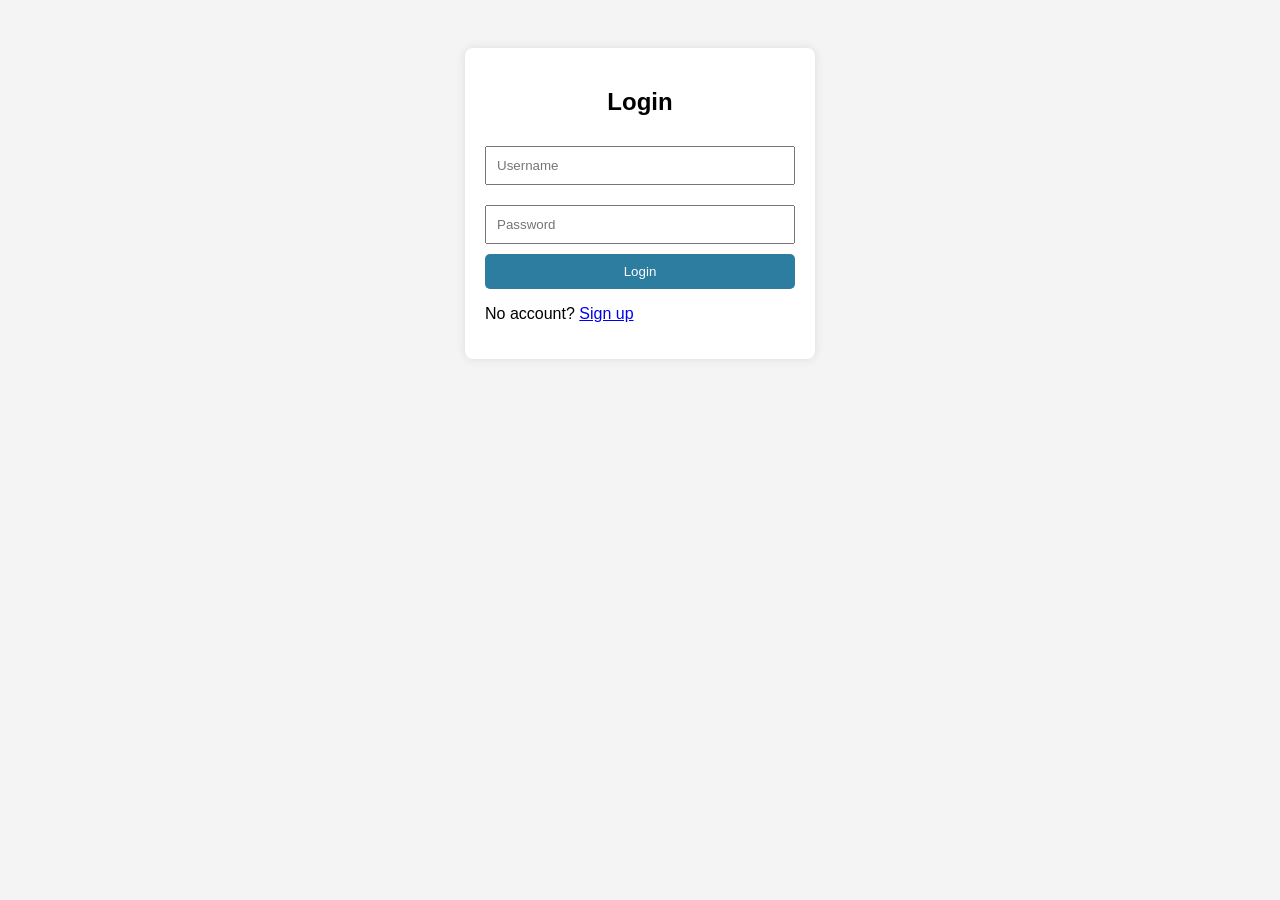
==== index.html @ 35a738eb "Add files via upload" ====
<!DOCTYPE html>
<html lang="en">
<head>
  <meta charset="UTF-8">
  <title>Login</title>
  <link rel="stylesheet" href="style.css">
</head>
<body>

<div class="container">
  <h2>Login</h2>

  <input id="loginUser" placeholder="Username">
  <input id="loginPass" type="password" placeholder="Password">

  <button onclick="login()">Login</button>

  <p>No account? <a href="signup.html">Sign up</a></p>
</div>

<script src="auth.js"></script>
</body>
</html>
---- style.css ----
* {
  box-sizing: border-box;
  font-family: Arial, sans-serif;
}

body {
  background: #f4f4f4;
  display: flex;
  justify-content: center;
  padding-top: 40px;
}

.container {
  width: 350px;
  background: white;
  padding: 20px;
  border-radius: 8px;
  box-shadow: 0 0 10px rgba(0,0,0,0.1);
}

h2 {
  text-align: center;
}

.balance {
  text-align: center;
  margin: 20px 0;
}

.inc-exp-container {
  display: flex;
  justify-content: space-between;
  background: #f1f1f1;
  padding: 10px;
  border-radius: 5px;
  margin-bottom: 20px;
}

.money.plus {
  color: green;
}

.money.minus {
  color: red;
}

.list {
  list-style: none;
  padding: 0;
}

.list li {
  background: #fff;
  padding: 10px;
  margin: 8px 0;
  display: flex;
  justify-content: space-between;
  border-right: 5px solid;
}

.list li.plus {
  border-color: green;
}

.list li.minus {
  border-color: red;
}

input {
  width: 100%;
  padding: 10px;
  margin: 10px 0;
}

button {
  width: 100%;
  padding: 10px;
  background: #2c7da0;
  color: white;
  border: none;
  cursor: pointer;
  border-radius: 5px;
}

button:hover {
  background: #225f7a;
}

.logout {
  background: crimson;
  margin-bottom: 10px;
}
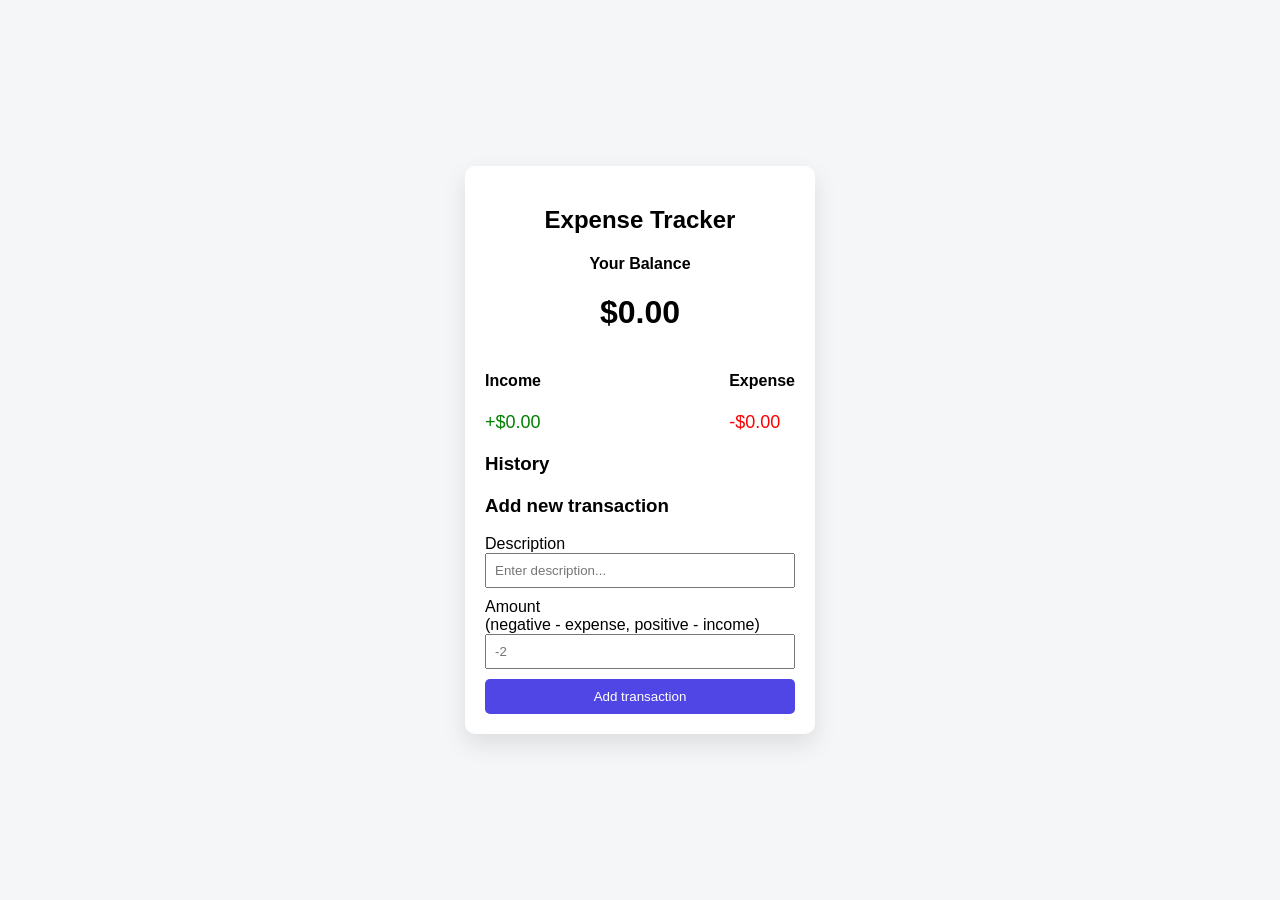
==== commit 8d123b4b: "Update index.html for Expense Tracker layout" ====
--- a/index.html
+++ b/index.html
@@ -1,23 +1,50 @@
 <!DOCTYPE html>
 <html lang="en">
 <head>
-  <meta charset="UTF-8">
-  <title>Login</title>
+  <meta charset="UTF-8" />
+  <meta name="viewport" content="width=device-width, initial-scale=1.0" />
+  <title>Expense Tracker</title>
   <link rel="stylesheet" href="style.css">
 </head>
 <body>
 
-<div class="container">
-  <h2>Login</h2>
+  <div class="container">
+    <h2>Expense Tracker</h2>
 
-  <input id="loginUser" placeholder="Username">
-  <input id="loginPass" type="password" placeholder="Password">
+    <div class="balance">
+      <h4>Your Balance</h4>
+      <h1 id="balance">$0.00</h1>
+    </div>
 
-  <button onclick="login()">Login</button>
+    <div class="inc-exp-container">
+      <div>
+        <h4>Income</h4>
+        <p id="money-plus" class="money plus">+$0.00</p>
+      </div>
+      <div>
+        <h4>Expense</h4>
+        <p id="money-minus" class="money minus">-$0.00</p>
+      </div>
+    </div>
 
-  <p>No account? <a href="signup.html">Sign up</a></p>
-</div>
+    <h3>History</h3>
+    <ul id="list" class="list"></ul>
 
-<script src="auth.js"></script>
+    <h3>Add new transaction</h3>
+    <form id="form">
+      <label>Description</label>
+      <input type="text" id="text" placeholder="Enter description..." />
+
+      <label>
+        Amount <br>
+        (negative - expense, positive - income)
+      </label>
+      <input type="number" id="amount" placeholder="-2" />
+
+      <button>Add transaction</button>
+    </form>
+  </div>
+
+  <script src="script.js"></script>
 </body>
 </html>
--- a/style.css
+++ b/style.css
@@ -1,25 +1,28 @@
 * {
   box-sizing: border-box;
-  font-family: Arial, sans-serif;
+  font-family: Arial, Helvetica, sans-serif;
 }
 
 body {
-  background: #f4f4f4;
+  background: #f4f6f8;
   display: flex;
   justify-content: center;
-  padding-top: 40px;
+  align-items: center;
+  min-height: 100vh;
+  margin: 0;
 }
 
 .container {
+  background: #fff;
+  padding: 20px;
   width: 350px;
-  background: white;
-  padding: 20px;
-  border-radius: 8px;
-  box-shadow: 0 0 10px rgba(0,0,0,0.1);
+  border-radius: 10px;
+  box-shadow: 0 10px 25px rgba(0, 0, 0, 0.1);
 }
 
 h2 {
   text-align: center;
+  margin-bottom: 10px;
 }
 
 .balance {
@@ -27,13 +30,19 @@
   margin: 20px 0;
 }
 
+.balance h1 {
+  margin: 5px 0;
+}
+
 .inc-exp-container {
   display: flex;
   justify-content: space-between;
-  background: #f1f1f1;
-  padding: 10px;
-  border-radius: 5px;
   margin-bottom: 20px;
+}
+
+.inc-exp-container p {
+  margin: 0;
+  font-size: 18px;
 }
 
 .money.plus {
@@ -47,46 +56,52 @@
 .list {
   list-style: none;
   padding: 0;
+  margin-bottom: 20px;
 }
 
 .list li {
-  background: #fff;
-  padding: 10px;
-  margin: 8px 0;
+  background: #f4f6f8;
   display: flex;
   justify-content: space-between;
-  border-right: 5px solid;
+  padding: 8px 10px;
+  margin-bottom: 8px;
+  border-radius: 5px;
+  position: relative;
 }
 
 .list li.plus {
-  border-color: green;
+  border-right: 5px solid green;
 }
 
 .list li.minus {
-  border-color: red;
+  border-right: 5px solid red;
 }
 
-input {
+.list button {
+  background: red;
+  color: #fff;
+  border: none;
+  border-radius: 3px;
+  cursor: pointer;
+  padding: 2px 6px;
+}
+
+form input {
+  width: 100%;
+  padding: 8px;
+  margin-bottom: 10px;
+}
+
+form button {
   width: 100%;
   padding: 10px;
-  margin: 10px 0;
+  background: #4f46e5;
+  color: white;
+  border: none;
+  border-radius: 5px;
+  cursor: pointer;
 }
 
-button {
-  width: 100%;
-  padding: 10px;
-  background: #2c7da0;
-  color: white;
-  border: none;
-  cursor: pointer;
-  border-radius: 5px;
+form button:hover {
+  background: #4338ca;
 }
-
-button:hover {
-  background: #225f7a;
-}
-
-.logout {
-  background: crimson;
-  margin-bottom: 10px;
-}
